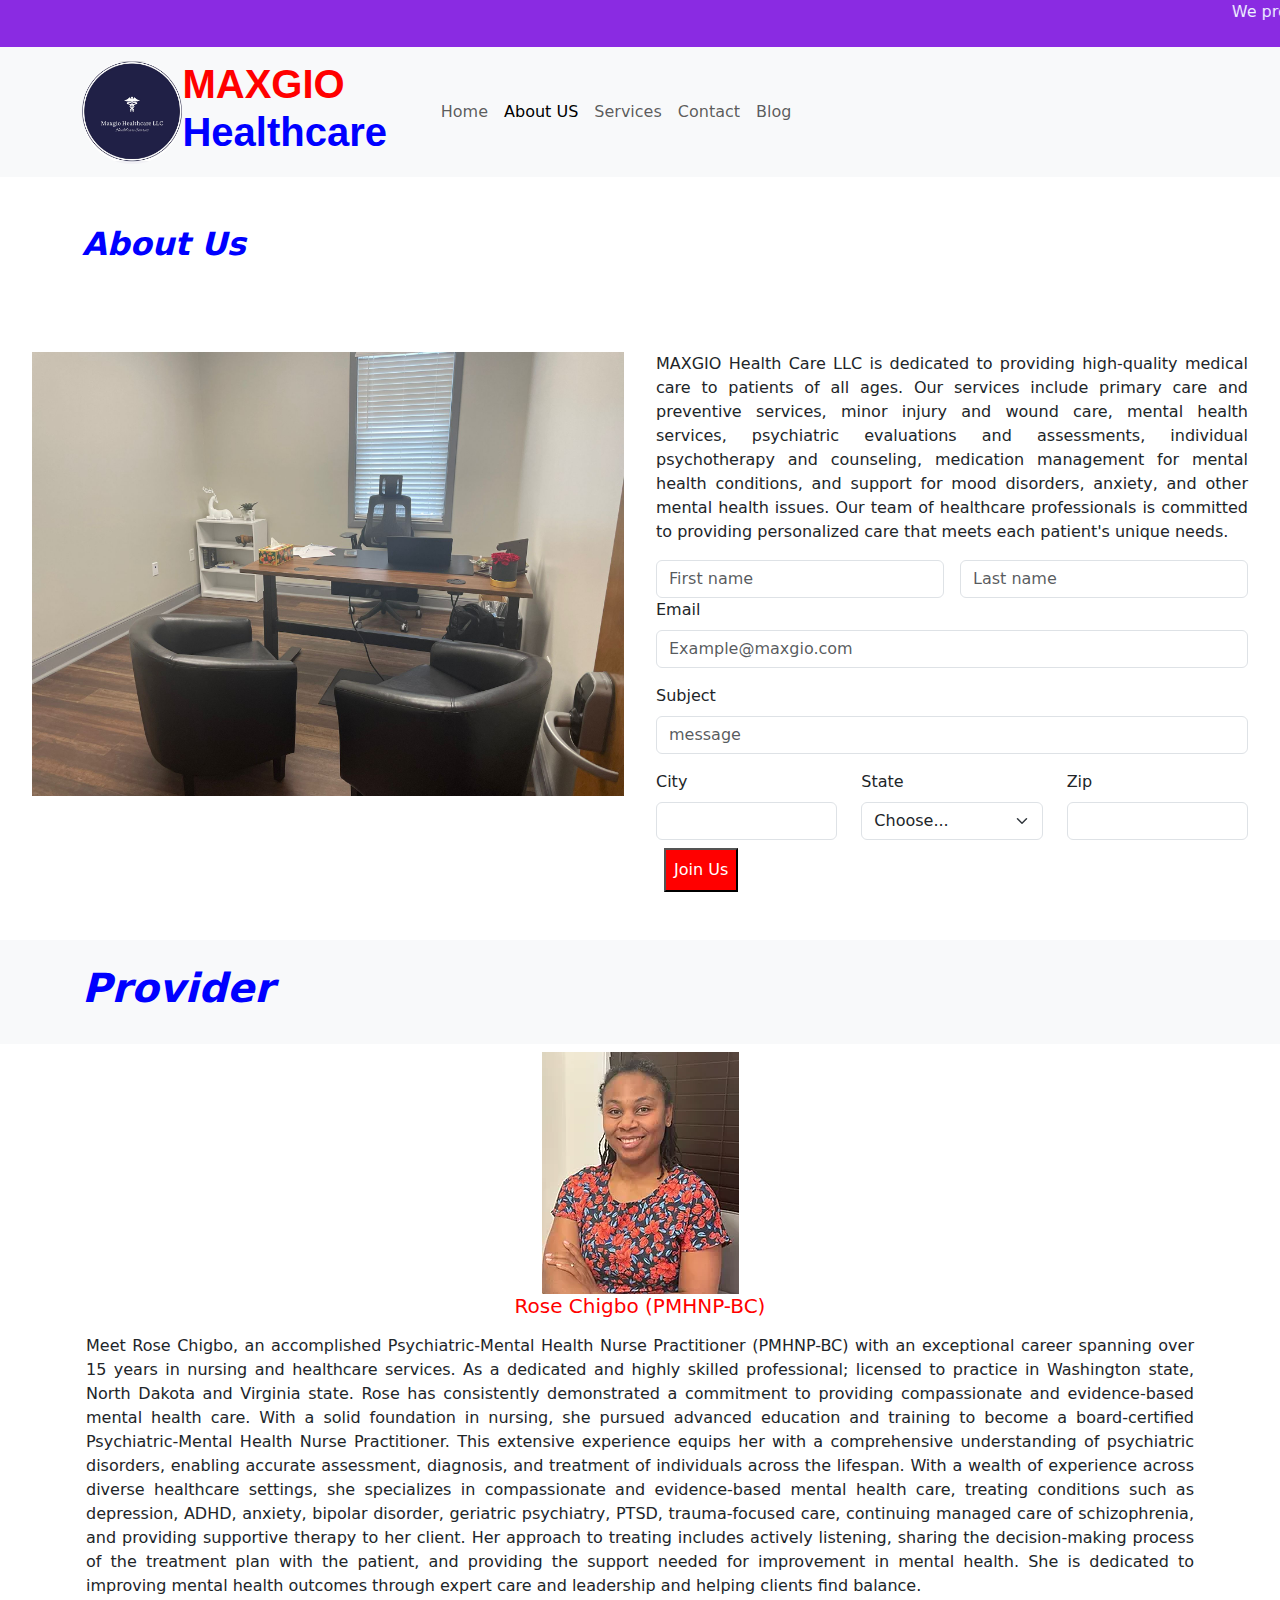
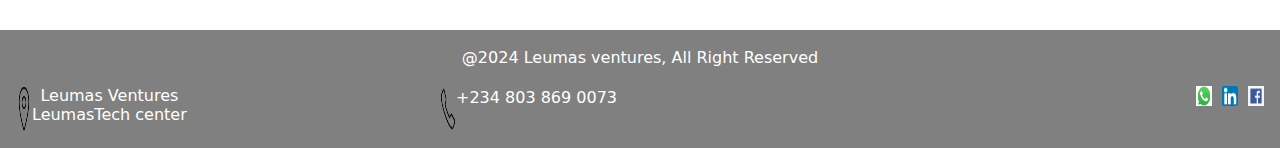
==== About Us.html @ 851bb32a "healthcare" ====
<!DOCTYPE html>
<html lang="en">
<head>
    <meta charset="UTF-8">
    <meta name="viewport" content="width=device-width, initial-scale=1.0">
    <title>MaxgioHealthCare</title>
    <link rel="stylesheet" href="bootstrap.min.css">
    <link rel="stylesheet" href="style.css">
</head>
<body>
    <header>
        <div style="background-color: blueviolet; text-align: center; color: aliceblue;">
            <marquee behavior="" direction="left"><p>We provide Telehealth services in Virginia, NorthDakota, New York, and Maryland</p></marquee>
        </div>
        <nav class="navbar navbar-expand-lg bg-body-tertiary">
          <div class="container">
            <a class="navbar-brand d-flex" href="#" style="width: 30%;">
              <img src="maxgio img/mxgLogo.jpeg" alt="Avatar Logo" style="width:30%; height: fit-content;" class="rounded-pill"> 
              <h1><span style="color: red; font-family: Verdana, Geneva, Tahoma, sans-serif; font-weight: bolder;">MAXGIO</span> <br><span style="color: blue; font-family: Verdana, Geneva, Tahoma, sans-serif; font-weight: bolder;">Healthcare</span></h1>
            </a>
            <button class="navbar-toggler" type="button" data-bs-toggle="collapse" data-bs-target="#navbarTogglerDemo02" aria-controls="navbarTogglerDemo02" aria-expanded="false" aria-label="Toggle navigation">
              <span class="navbar-toggler-icon"></span>
            </button>
            <div class="collapse navbar-collapse" id="navbarTogglerDemo02">
              <ul class="navbar-nav me-auto mb-2 mb-lg-0">
                <li class="nav-item">
                  <a class="nav-link" aria-current="page" href="index.html">Home</a>
                </li>
                <li class="nav-item">
                  <a class="nav-link active" aria-current="page" href="About Us.html">About US</a>
                </li>
                <li class="nav-item">
                  <a class="nav-link" aria-current="page" href="service.html">Services</a>
                </li>
                <li class="nav-item">
                  <a class="nav-link" aria-current="page" href="contact.html">Contact</a>
                </li>
                <li class="nav-item">
                  <a class="nav-link" aria-current="page" href="blog.html">Blog</a>
                </li>
              </ul>
            </div>
          </div>
        </nav>               
    </header>

    <main>
      <div class="background p-5" style="color: blue;">
        <h2 class="container" style="font-weight: bolder; font-style: oblique;">About Us</h2>
      </div>
      
      <div>
        <div class="abt d-block d-lg-flex m-2 p-2">
          <div class="abt-one col m-2 p-2">
            <img src="maxgio img/officeRoom.jpeg" alt="">
          </div>
          <div class="abt-two col m-2 p-2">
            <p style="text-align: justify;">MAXGIO Health Care LLC is dedicated to providing high-quality medical care to patients of all ages. Our services include primary care and preventive services, minor injury and wound care, mental health services, psychiatric evaluations and assessments, individual psychotherapy and counseling, medication management for mental health conditions, and support for mood disorders, anxiety, and other mental health issues. Our team of healthcare professionals is committed to providing personalized care that meets each patient's unique needs.</p>
            <div class="row g-3">
              <div class="col">
                <input type="text" class="form-control" placeholder="First name" aria-label="First name">
              </div>
              <div class="col">
                <input type="text" class="form-control" placeholder="Last name" aria-label="Last name">
              </div>
            </div>
            <div class="mb-3">
              <label for="formGroupExampleInput" class="form-label">Email</label>
              <input type="text" class="form-control" id="formGroupExampleInput" placeholder="Example@maxgio.com">
            </div>
            <div class="mb-3">
              <label for="formGroupExampleInput2" class="form-label">Subject</label>
              <input type="text" class="form-control" id="formGroupExampleInput2" placeholder="message">
            </div>
            <div class="row">
            <div class="col">
              <label for="inputCity" class="form-label">City</label>
              <input type="text" class="form-control" id="inputCity">
            </div>
            <div class="col">
              <label for="inputState" class="form-label">State</label>
              <select id="inputState" class="form-select">
                <option selected>Choose...</option>
                <option>...</option>
              </select>
            </div>
            <div class="col">
              <label for="inputZip" class="form-label">Zip</label>
              <input type="text" class="form-control" id="inputZip">
            </div>
            </div>
            <button class="btns m-2 p-2">Join Us</button>
          </div>

        </div>
      </div>

      <div class="mt-2 pt-2">
        <div class="bg-light p-4">
          <h1 class="container" style="color: blue; font-weight: bolder; font-style: oblique;">Provider</h1>
        </div>
        <div class="container m-auto p-2">
          <div class="text-center image-center">
            <img src="maxgio img/everrossy.webp" alt="">
            <h5 style="color: red;">Rose Chigbo (PMHNP-BC)</h5>
          </div>
          <div>
            <p class="p-2" style="text-align: justify;">Meet Rose Chigbo, an accomplished Psychiatric-Mental Health Nurse Practitioner (PMHNP-BC) with an exceptional career spanning over 15 years in nursing and healthcare services. As a dedicated and highly skilled professional; licensed to practice in Washington state, North Dakota and Virginia state. Rose has consistently demonstrated a commitment to providing compassionate and evidence-based mental health care. With a solid foundation in nursing, she pursued advanced education and training to become a board-certified Psychiatric-Mental Health Nurse Practitioner. This extensive experience equips her with a comprehensive understanding of psychiatric disorders, enabling accurate assessment, diagnosis, and treatment of individuals across the lifespan. With a wealth of experience across diverse healthcare settings, she specializes in compassionate and evidence-based mental health care, treating conditions such as depression, ADHD, anxiety, bipolar disorder, geriatric psychiatry, PTSD, trauma-focused care, continuing managed care of schizophrenia, and providing supportive therapy to her client. Her approach to treating includes actively listening, sharing the decision-making process of the treatment plan with the patient, and providing the support needed for improvement in mental health. She is dedicated to improving mental health outcomes through expert care and leadership and helping clients find balance.</p>
          </div>
        </div>
      </div>
    
    </main>

    <footer class="p-3" style="background-color: grey; color: white;">
      <p class="text-center" style="color: white;">@2024 Leumas ventures, All Right Reserved</p>
      <div class="row text-center">
        <div class="col">
          <div class="d-flex image-fluid">
            <img src="maxgio img/icons8-location-50.png" alt="">
            <h6><span>Leumas Ventures</span><br>
            LeumasTech center</h6>
          </div>       
        </div>
        <div class="col d-flex image-fluid">
          <img src="maxgio img/icons8-phonecall-50.png" alt="">
          <p>+234 803 869 0073</p>
        </div>
        <div class="col-lg d-none d-lg-flex watsap">
          <img src="maxgio img/whatsapp.jpeg" alt="" width="30" height="20">
          <img src="maxgio img/linkdin.png" alt=""   width="30" height="20">
          <img src="maxgio img/facebook.png" alt=""  width="30" height="20">
        </div>
      </div>
    </footer>
    
    <script src="bootstrap.bundle.min.js"></script>
</body>
</html>
---- style.css ----
.logo img{
    width: 70%;
}

.btns{
    color: white;
    background-color: red;
}
.background {
    width: 100%;
    height: 100%;
    background-size: cover;
    background-position: center;
    animation: changeBackground 20s infinite;
}

@keyframes changeBackground {
    0% {
        background-image: url('maxgio img/officeRoom.jpeg');
    }
    20% {
        background-image: url('maxgio img/officeHall.jpeg');
    }
    40% {
        background-image: url('maxgio img/images (1).jpeg');
    }
    60% {
        background-image: url('maxgio img/images (2).jpeg');
    }
    80% {
        background-image: url('maxgio img/discussionHall.jpeg');
    }
    100% {
        background-image: url('maxgio img/images.jpeg');
    }
    
}
.wlcm-add{
    border-radius: 100%;
}
.background2{
    width: 100%;
    height: 100%;
    background-size: cover;
    background-position: center;
    animation: changeBackground2 12s infinite;
}

@keyframes changeBackground2 {
    0% {
        background-image: url('maxgio img/officeRoom.jpeg');
    }
    50% {
        background-image: url('maxgio img/officeHall.jpeg');
    }
    100% {
        background-image: url('maxgio img/discussionHall.jpeg');
    }
}

.abt-one img{
    width: 100%;
}
footer img{
    width: 4%;
}

footer .watsap{
    justify-content: flex-end;
    gap: 10px;
}
.service img{
    width: 120%;
    height: 100%;
}
.image1{
    height: 200px;
    width: 100%;
    display: flex;
    flex-wrap: wrap;
}
.image1 img{
    width: 100%;
    height: fit-content;
}
.imagelocate img{
    width: 100%;
    height: 100%;
}

@media (maxwidth:467px ) {
    .image1{
        border: 1px solid green;
    }
}
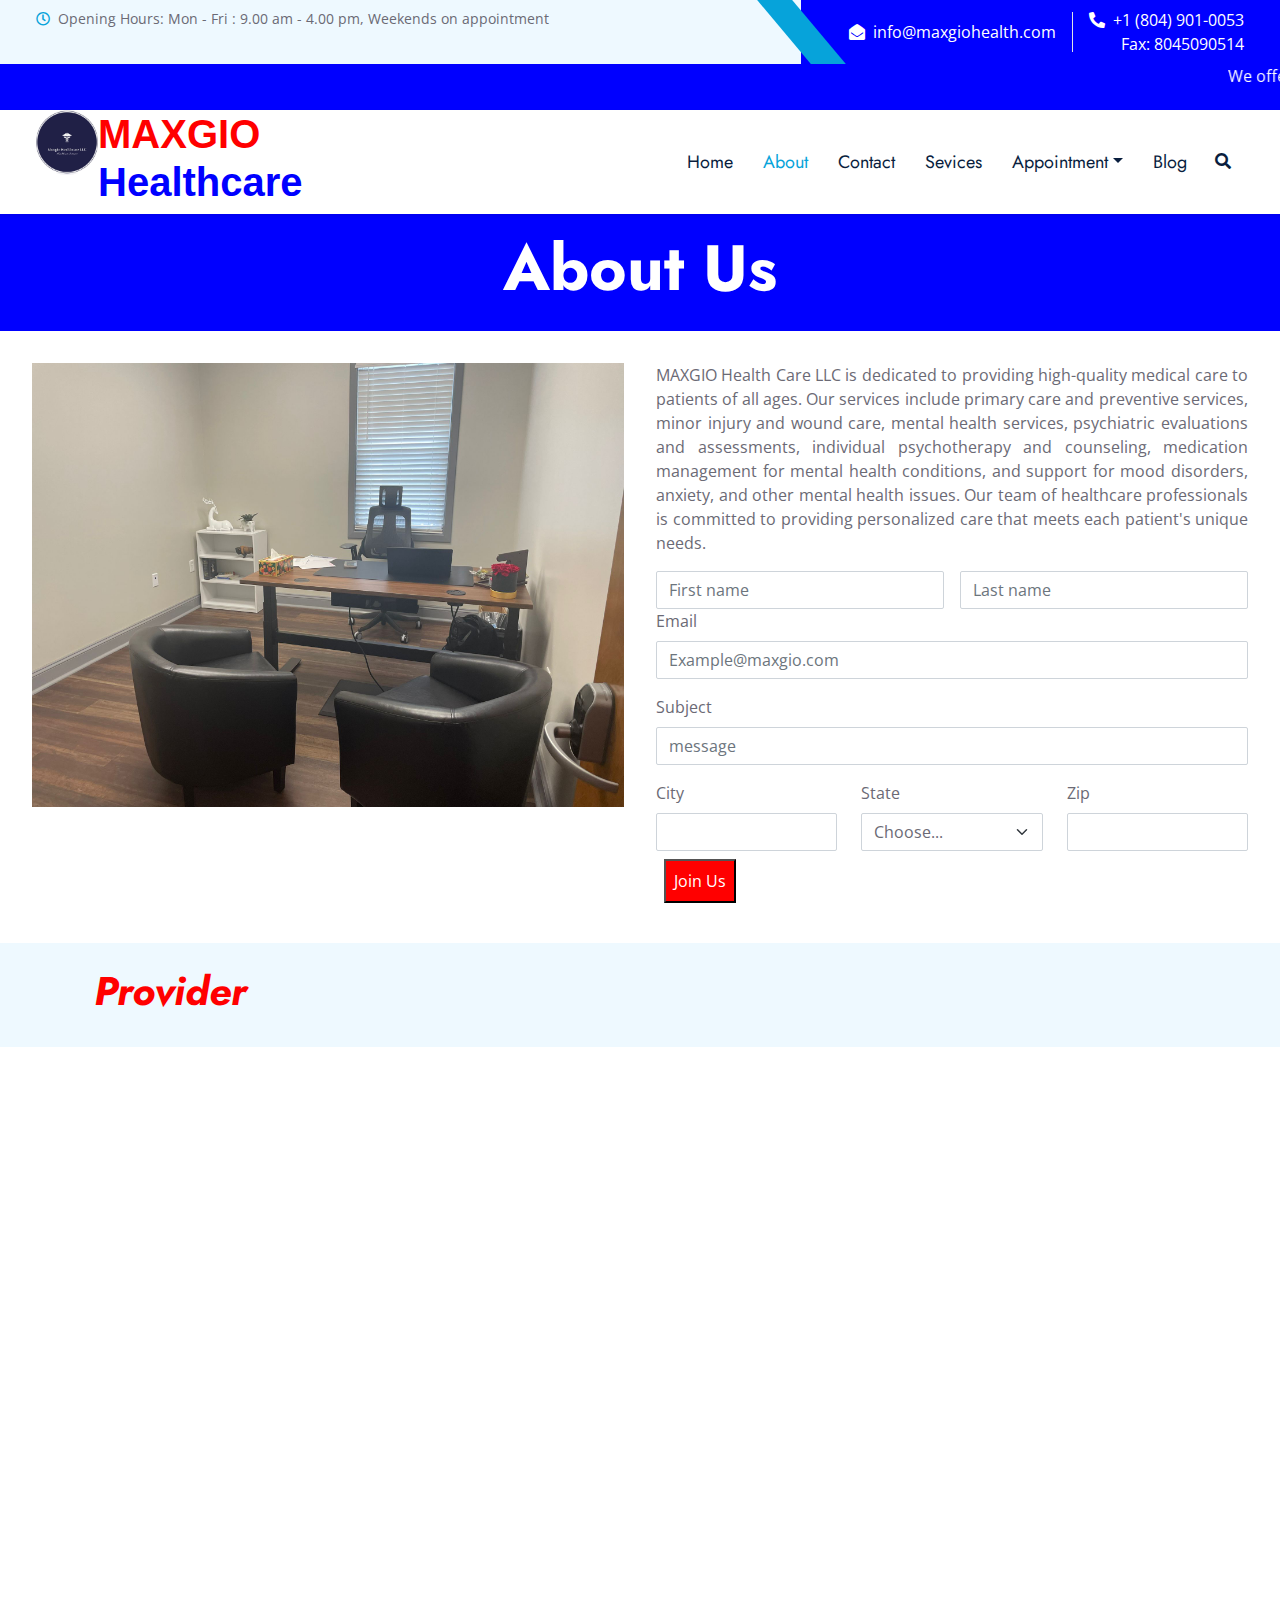
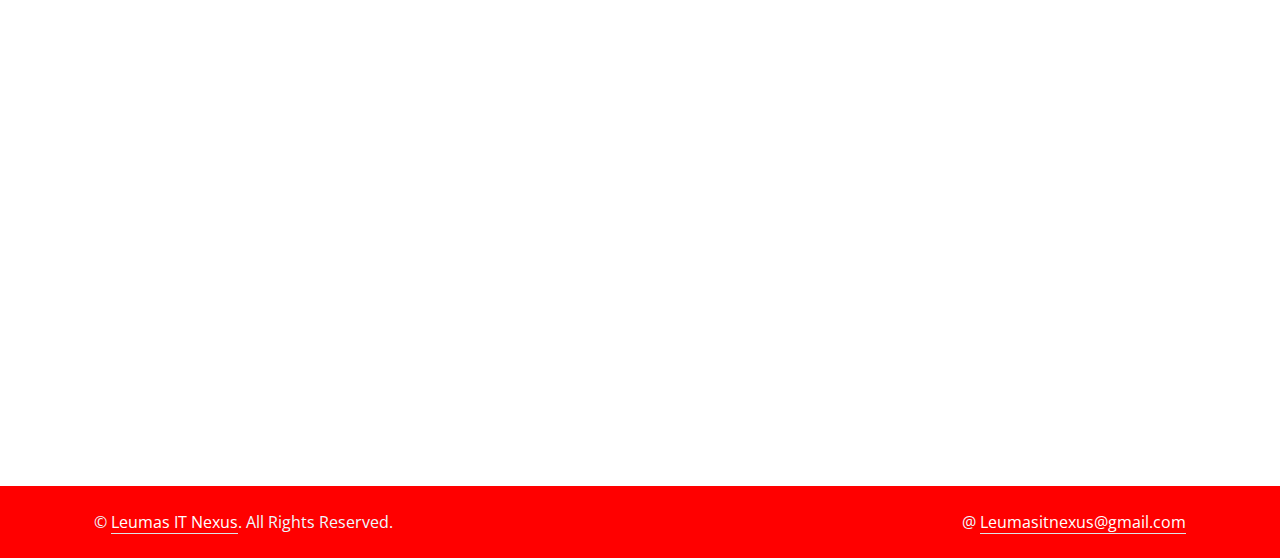
==== commit 5f81fb0d: "maxgio commit" ====
--- a/About Us.html
+++ b/About Us.html
@@ -5,49 +5,112 @@
     <meta name="viewport" content="width=device-width, initial-scale=1.0">
     <title>MaxgioHealthCare</title>
     <link rel="stylesheet" href="bootstrap.min.css">
-    <link rel="stylesheet" href="style.css">
+    <link rel="stylesheet" href="style2.css">
+    <!-- Favicon -->
+    <link href="img/favicon.ico" rel="icon">
+
+    <!-- Google Web Fonts -->
+    <link rel="preconnect" href="https://fonts.gstatic.com">
+    <link href="https://fonts.googleapis.com/css2?family=Jost:wght@500;600;700&family=Open+Sans:wght@400;600&display=swap" rel="stylesheet"> 
+
+    <!-- Icon Font Stylesheet -->
+    <link href="https://cdnjs.cloudflare.com/ajax/libs/font-awesome/5.10.0/css/all.min.css" rel="stylesheet">
+    <link href="https://cdn.jsdelivr.net/npm/bootstrap-icons@1.4.1/font/bootstrap-icons.css" rel="stylesheet">
+
+    <!-- Libraries Stylesheet -->
+    <link href="lib/owlcarousel/assets/owl.carousel.min.css" rel="stylesheet">
+    <link href="lib/animate/animate.min.css" rel="stylesheet">
+    <link href="lib/tempusdominus/css/tempusdominus-bootstrap-4.min.css" rel="stylesheet" />
+    <link href="lib/twentytwenty/twentytwenty.css" rel="stylesheet" />
+
+    <!-- Customized Bootstrap Stylesheet -->
+    <link href="css/bootstrap.min.css" rel="stylesheet">
+
+    <!-- Template Stylesheet -->
+    <link href="css/style.css" rel="stylesheet">
 </head>
 <body>
-    <header>
-        <div style="background-color: blueviolet; text-align: center; color: aliceblue;">
-            <marquee behavior="" direction="left"><p>We provide Telehealth services in Virginia, NorthDakota, New York, and Maryland</p></marquee>
-        </div>
-        <nav class="navbar navbar-expand-lg bg-body-tertiary">
-          <div class="container">
-            <a class="navbar-brand d-flex" href="#" style="width: 30%;">
-              <img src="maxgio img/mxgLogo.jpeg" alt="Avatar Logo" style="width:30%; height: fit-content;" class="rounded-pill"> 
-              <h1><span style="color: red; font-family: Verdana, Geneva, Tahoma, sans-serif; font-weight: bolder;">MAXGIO</span> <br><span style="color: blue; font-family: Verdana, Geneva, Tahoma, sans-serif; font-weight: bolder;">Healthcare</span></h1>
-            </a>
-            <button class="navbar-toggler" type="button" data-bs-toggle="collapse" data-bs-target="#navbarTogglerDemo02" aria-controls="navbarTogglerDemo02" aria-expanded="false" aria-label="Toggle navigation">
+    <!-- Spinner Start -->
+    <div id="spinner" class="show bg-white position-fixed translate-middle w-100 vh-100 top-50 start-50 d-flex align-items-center justify-content-center">
+      <div class="spinner-grow text-light m-1" role="status">
+          <span class="sr-only">Loading...</span>
+      </div>
+      <div class="spinner-grow text-danger m-1" role="status">
+          <span class="sr-only">Loading...</span>
+      </div>
+      <div class="spinner-grow text-primary m-1" role="status">
+          <span class="sr-only">Loading...</span>
+      </div>
+    </div>
+    <!-- Spinner End -->
+    <header class="row">
+      <!-- Topbar Start -->
+      <div class="container-fluid bg-light ps-5 pe-0 d-none d-lg-block">
+        <div class="row gx-0">
+            <div class="col-md-6 text-center text-lg-start mb-2 mb-lg-0">
+                <div class="d-inline-flex align-items-center">
+                    <small class="py-2"><i class="far fa-clock text-primary me-2"></i>Opening Hours: Mon - Fri : 9.00 am - 4.00 pm, Weekends on appointment </small>
+                </div>
+            </div>
+            <div class="col-md-6 text-center text-lg-end">
+                <div class="position-relative d-inline-flex align-items-center text-white top-shape px-5" style="background-color: blue;">
+                    <div class="me-3 pe-3 border-end py-2">
+                        <p class="m-0"><i class="fa fa-envelope-open me-2"></i>info@maxgiohealth.com</p>
+                    </div>
+                    <div class="py-2">
+                        <p class="m-0"><i class="fa fa-phone-alt me-2"></i>+1 (804) 901-0053</p>
+                        <p class="m-0"><i class="fa fa-fax-alt me-2"></i>Fax: 8045090514</p>
+                    </div>
+                </div>
+            </div>
+        </div>
+      </div>
+      <!-- Topbar End -->
+
+        <div class="headling" style="background-color: blue; text-align: center; color: white;">
+          <marquee behavior="" direction="left"><p>We offer mental and behavioral services. Our healthcare professional is here to support you. Our services include psychiatry evaluation and assessment, diagnosis, medication management, supportive therapy and non-24 hours crisis intervention. We treat various various mental conditions such as ADHD, depression, anxiety, bipolar, psychotic disorder and grief/trauma-focused care. We provide Telehealth services in Virginia, NorthDakota, New York, and Maryland</p></marquee>
+        </div>
+        <!-- Navbar Start -->
+        <nav class="navbar navbar-expand-lg bg-white navbar-light shadow-sm px-5 py-3 py-lg-0">
+          <a href="index.html" class="navbar-brand p-0 d-flex">
+            <img src="maxgio img/mxgLogo.jpeg" alt="Avatar Logo" style="width:10%; height: fit-content;" class="rounded-pill"> 
+            <h1><span style="color: red; font-family: Verdana, Geneva, Tahoma, sans-serif; font-weight: bold;">MAXGIO</span> <br><span style="color: blue; font-family: Verdana, Geneva, Tahoma, sans-serif; font-weight: bold;">Healthcare</span></h1>
+          
+          </a>
+          <button class="navbar-toggler" type="button" data-bs-toggle="collapse" data-bs-target="#navbarCollapse">
               <span class="navbar-toggler-icon"></span>
-            </button>
-            <div class="collapse navbar-collapse" id="navbarTogglerDemo02">
-              <ul class="navbar-nav me-auto mb-2 mb-lg-0">
-                <li class="nav-item">
-                  <a class="nav-link" aria-current="page" href="index.html">Home</a>
-                </li>
-                <li class="nav-item">
-                  <a class="nav-link active" aria-current="page" href="About Us.html">About US</a>
-                </li>
-                <li class="nav-item">
-                  <a class="nav-link" aria-current="page" href="service.html">Services</a>
-                </li>
-                <li class="nav-item">
-                  <a class="nav-link" aria-current="page" href="contact.html">Contact</a>
-                </li>
-                <li class="nav-item">
-                  <a class="nav-link" aria-current="page" href="blog.html">Blog</a>
-                </li>
-              </ul>
-            </div>
-          </div>
-        </nav>               
+          </button>
+          <div class="collapse navbar-collapse" id="navbarCollapse">
+              <div class="navbar-nav ms-auto py-0">
+                  <a href="index.html" class="nav-item nav-link">Home</a>
+                  <a href="About Us.html" class="nav-item nav-link active">About</a>
+                  <a href="contact.html" class="nav-item nav-link">Contact</a>
+                  <a href="service.html" class="nav-item nav-link">Sevices</a>
+                  <div class="nav-item dropdown">
+                      <a href="#" class="nav-link dropdown-toggle" data-bs-toggle="dropdown">Appointment</a>
+                      <div class="dropdown-menu m-0">
+                        <a href="diagnosis.html" class="dropdown-item">Diagnosis</a>
+                        <a href="supportive therapy.html" class="dropdown-item">Supportive Therapy</a>
+                        <a href="medication management.html" class="dropdown-item">Medical Management</a>
+                        <a href="telecare.html" class="dropdown-item">TeleCare</a>
+                      </div>
+                  </div>
+                  <a href="blog.html" class="nav-item nav-link">Blog</a>
+              </div>
+              <button type="button" class="btn text-dark" data-bs-toggle="modal" data-bs-target="#searchModal"><i class="fa fa-search"></i></button>
+          </div>
+        </nav>
+        <!-- Navbar End -->                
     </header>
 
     <main>
-      <div class="background p-5" style="color: blue;">
-        <h2 class="container" style="font-weight: bolder; font-style: oblique;">About Us</h2>
-      </div>
+      <div style="background-color: blue;">
+        <div class="row py-3">
+            <div class="col-12 text-center">
+                <h1 class="display-3 text-white animated zoomIn">About Us</h1>
+            </div>
+        </div>
+    </div>
       
       <div>
         <div class="abt d-block d-lg-flex m-2 p-2">
@@ -95,45 +158,87 @@
         </div>
       </div>
 
-      <div class="mt-2 pt-2">
-        <div class="bg-light p-4">
-          <h1 class="container" style="color: blue; font-weight: bolder; font-style: oblique;">Provider</h1>
-        </div>
-        <div class="container m-auto p-2">
-          <div class="text-center image-center">
-            <img src="maxgio img/everrossy.webp" alt="">
-            <h5 style="color: red;">Rose Chigbo (PMHNP-BC)</h5>
-          </div>
-          <div>
-            <p class="p-2" style="text-align: justify;">Meet Rose Chigbo, an accomplished Psychiatric-Mental Health Nurse Practitioner (PMHNP-BC) with an exceptional career spanning over 15 years in nursing and healthcare services. As a dedicated and highly skilled professional; licensed to practice in Washington state, North Dakota and Virginia state. Rose has consistently demonstrated a commitment to providing compassionate and evidence-based mental health care. With a solid foundation in nursing, she pursued advanced education and training to become a board-certified Psychiatric-Mental Health Nurse Practitioner. This extensive experience equips her with a comprehensive understanding of psychiatric disorders, enabling accurate assessment, diagnosis, and treatment of individuals across the lifespan. With a wealth of experience across diverse healthcare settings, she specializes in compassionate and evidence-based mental health care, treating conditions such as depression, ADHD, anxiety, bipolar disorder, geriatric psychiatry, PTSD, trauma-focused care, continuing managed care of schizophrenia, and providing supportive therapy to her client. Her approach to treating includes actively listening, sharing the decision-making process of the treatment plan with the patient, and providing the support needed for improvement in mental health. She is dedicated to improving mental health outcomes through expert care and leadership and helping clients find balance.</p>
-          </div>
-        </div>
-      </div>
+      <!-- About Start -->
+      <div class="bg-light p-4">
+        <h1 class="container" style="color: red; font-weight: bolder; font-style: oblique;">Provider</h1>
+      </div>
+  <div class="container-fluid py-5 wow fadeInUp" data-wow-delay="0.1s">
+    <div class="container">
+      <h2 style="color: blue; text-align: center;">Rose Chigbo (PMHNP-BC)</h2>
+        <div class="row g-5">
+            <div class="col-lg-7">
+              <p class="p-2" style="text-align: justify;">Meet Rose Chigbo, an accomplished Psychiatric-Mental Health Nurse Practitioner (PMHNP-BC) with an exceptional career spanning over 17 years in nursing and healthcare services. As a dedicated and highly skilled professional; licensed to practice in Washington state, North Dakota and Virginia state. Rose has consistently demonstrated a commitment to providing compassionate and evidence-based mental health care. With a solid foundation in nursing, she pursued advanced education and training to become a board-certified Psychiatric-Mental Health Nurse Practitioner. This extensive experience equips her with a comprehensive understanding of psychiatric disorders, enabling accurate assessment, diagnosis, and treatment of individuals across the lifespan. With a wealth of experience across diverse healthcare settings, she specializes in compassionate and evidence-based mental health care, treating conditions such as depression, ADHD, anxiety, bipolar disorder, geriatric psychiatry, PTSD, trauma-focused care, continuing managed care of schizophrenia, and providing supportive therapy to her client. Her approach to treating includes actively listening, sharing the decision-making process of the treatment plan with the patient, and providing the support needed for improvement in mental health. She is dedicated to improving mental health outcomes through expert care and leadership and helping clients find balance.</p>                
+            </div>
+            <div class="col-lg-5" style="min-height: 400px;">
+                <div class="position-relative h-100">
+                    <img class="position-absolute w-100 h-90 rounded wow zoomIn" data-wow-delay="0.9s" src="maxgio img/everrossy.webp" style="object-fit: cover;">
+                </div>
+            </div>
+        </div>
+    </div>
+</div>
+<!-- About End -->
     
     </main>
-
-    <footer class="p-3" style="background-color: grey; color: white;">
-      <p class="text-center" style="color: white;">@2024 Leumas ventures, All Right Reserved</p>
-      <div class="row text-center">
-        <div class="col">
-          <div class="d-flex image-fluid">
-            <img src="maxgio img/icons8-location-50.png" alt="">
-            <h6><span>Leumas Ventures</span><br>
-            LeumasTech center</h6>
-          </div>       
-        </div>
-        <div class="col d-flex image-fluid">
-          <img src="maxgio img/icons8-phonecall-50.png" alt="">
-          <p>+234 803 869 0073</p>
-        </div>
-        <div class="col-lg d-none d-lg-flex watsap">
-          <img src="maxgio img/whatsapp.jpeg" alt="" width="30" height="20">
-          <img src="maxgio img/linkdin.png" alt=""   width="30" height="20">
-          <img src="maxgio img/facebook.png" alt=""  width="30" height="20">
-        </div>
-      </div>
-    </footer>
-    
-    <script src="bootstrap.bundle.min.js"></script>
+    <!-- Newsletter Start -->
+  <div class="container-fluid position-relative pt-5 wow fadeInUp" data-wow-delay="0.1s" style="z-index: 1;">
+    <div class="container">
+        <div class="bg-danger p-5">
+            <form class="mx-auto" style="max-width: 600px;">
+                <div class="input-group">
+                    <input type="text" class="form-control border-white p-3" placeholder="Your Email">
+                    <button class="btn px-4" style="background-color: blue; color: white;">Sign Up</button>
+                </div>
+            </form>
+        </div>
+    </div>
+</div>
+<!-- Newsletter End -->
+    <!-- Footer Start -->
+      <div class="container-fluid text-light py-5 wow fadeInUp" data-wow-delay="0.3s" style="background-color: blue; margin-top: -75px;">
+        <div class="container pt-5">
+          <h3 class="text-white m-2">Get In Touch</h3>
+            <div class="d-flex justify-content-between g-5 pt-4">
+                <div class="me-5">
+                    <p class="mb-2"><i class="bi bi-geo-alt text-primary me-2"></i>411 Branchway Rd, Norrh Chesterfield, VA 23236</p>
+                    <p class="mb-2"><i class="bi bi-envelope-open text-primary me-2"></i>info@maxgiohealth.com</p>                  
+                </div>
+                <div class="me-5">
+                  <p class="mb-0"><i class="bi bi-telephone text-primary me-2"></i>+1 (804) 901-0053</p>
+                  <p class="mb-0"><i class="bi bi-Fax text-primary me-2"></i>Fax: 8045090514</p>
+                </div>
+                
+            </div>
+        </div>
+      </div>
+      <div class="container-fluid text-light py-4" style="background: red;">
+          <div class="container">
+              <div class="row g-0">
+                  <div class="col-md-6 text-center text-md-start">
+                      <p class="mb-md-0">&copy; <a class="text-white border-bottom" href="#">Leumas IT Nexus</a>. All Rights Reserved.</p>
+                  </div>
+                  <div class="col-md-6 text-center text-md-end">
+                      <p class="mb-0">@ <a class="text-white border-bottom" href="#">Leumasitnexus@gmail.com</a></p>
+                  </div>
+              </div>
+          </div>
+      </div>
+      <!-- Footer End -->
+
+      <!-- JavaScript Libraries -->
+      <script src="bootstrap.bundle.min.js"></script>
+      <script src="https://code.jquery.com/jquery-3.4.1.min.js"></script>
+      <script src="https://cdn.jsdelivr.net/npm/bootstrap@5.0.0/dist/js/bootstrap.bundle.min.js"></script>
+      <script src="lib/wow/wow.min.js"></script>
+      <script src="lib/easing/easing.min.js"></script>
+      <script src="lib/waypoints/waypoints.min.js"></script>
+      <script src="lib/owlcarousel/owl.carousel.min.js"></script>
+      <script src="lib/tempusdominus/js/moment.min.js"></script>
+      <script src="lib/tempusdominus/js/moment-timezone.min.js"></script>
+      <script src="lib/tempusdominus/js/tempusdominus-bootstrap-4.min.js"></script>
+      <script src="lib/twentytwenty/jquery.event.move.js"></script>
+      <script src="lib/twentytwenty/jquery.twentytwenty.js"></script>
+      <!-- Template Javascript -->
+      <script src="js/main.js"></script>
 </body>
 </html>--- a/style2.css
+++ b/style2.css
@@ -0,0 +1,96 @@
+
+.logo img{
+    width: 70%;
+}
+
+.btns{
+    color: white;
+    background-color: red;
+}
+.background {
+    width: 100%;
+    height: 100%;
+    background-size: cover;
+    background-position: center;
+    animation: changeBackground 20s infinite;
+}
+
+@keyframes changeBackground {
+    0% {
+        background-image: url('maxgio img/officeRoom.jpeg');
+    }
+    20% {
+        background-image: url('maxgio img/officeHall.jpeg');
+    }
+    40% {
+        background-image: url('maxgio img/images (1).jpeg');
+    }
+    60% {
+        background-image: url('maxgio img/images (2).jpeg');
+    }
+    80% {
+        background-image: url('maxgio img/discussionHall.jpeg');
+    }
+    100% {
+        background-image: url('maxgio img/images.jpeg');
+    }
+    
+}
+.wlcm-add{
+    border-radius: 100%;
+}
+.background2{
+    width: 100%;
+    height: 100%;
+    background-size: cover;
+    background-position: center;
+    animation: changeBackground2 12s infinite;
+}
+
+@keyframes changeBackground2 {
+    0% {
+        background-image: url('maxgio img/officeRoom.jpeg');
+    }
+    50% {
+        background-image: url('maxgio img/officeHall.jpeg');
+    }
+    100% {
+        background-image: url('maxgio img/discussionHall.jpeg');
+    }
+}
+
+.abt-one img{
+    width: 100%;
+}
+footer img{
+    width: 4%;
+}
+
+footer .watsap{
+    justify-content: flex-end;
+    gap: 10px;
+}
+.service img{
+    width: 120%;
+    height: 100%;
+}
+.image1{
+    height: 200px;
+    width: 100%;
+    display: flex;
+    flex-wrap: wrap;
+}
+.image1 img{
+    width: 100%;
+    height: fit-content;
+}
+.imagelocate img{
+    width: 100%;
+    height: 100%;
+}
+
+@media (maxwidth:467px ) {
+    .image1{
+        border: 1px solid green;
+    }
+}--- a/lib/twentytwenty/twentytwenty.css
+++ b/lib/twentytwenty/twentytwenty.css
@@ -0,0 +1,206 @@
+.twentytwenty-horizontal .twentytwenty-handle:before, .twentytwenty-horizontal .twentytwenty-handle:after, .twentytwenty-vertical .twentytwenty-handle:before, .twentytwenty-vertical .twentytwenty-handle:after {
+  content: " ";
+  display: block;
+  background: white;
+  position: absolute;
+  z-index: 30;
+  -webkit-box-shadow: 0px 0px 12px rgba(51, 51, 51, 0.5);
+  -moz-box-shadow: 0px 0px 12px rgba(51, 51, 51, 0.5);
+  box-shadow: 0px 0px 12px rgba(51, 51, 51, 0.5); }
+
+.twentytwenty-horizontal .twentytwenty-handle:before, .twentytwenty-horizontal .twentytwenty-handle:after {
+  width: 3px;
+  height: 9999px;
+  left: 50%;
+  margin-left: -1.5px; }
+
+.twentytwenty-vertical .twentytwenty-handle:before, .twentytwenty-vertical .twentytwenty-handle:after {
+  width: 9999px;
+  height: 3px;
+  top: 50%;
+  margin-top: -1.5px; }
+
+.twentytwenty-before-label, .twentytwenty-after-label, .twentytwenty-overlay {
+  position: absolute;
+  top: 0;
+  width: 100%;
+  height: 100%; }
+
+.twentytwenty-before-label, .twentytwenty-after-label, .twentytwenty-overlay {
+  -webkit-transition-duration: 0.5s;
+  -moz-transition-duration: 0.5s;
+  transition-duration: 0.5s; }
+
+.twentytwenty-before-label, .twentytwenty-after-label {
+  -webkit-transition-property: opacity;
+  -moz-transition-property: opacity;
+  transition-property: opacity; }
+
+.twentytwenty-before-label:before, .twentytwenty-after-label:before {
+  color: white;
+  font-size: 13px;
+  letter-spacing: 0.1em; }
+
+.twentytwenty-before-label:before, .twentytwenty-after-label:before {
+  position: absolute;
+  background: rgba(255, 255, 255, 0.2);
+  line-height: 38px;
+  padding: 0 20px;
+  -webkit-border-radius: 2px;
+  -moz-border-radius: 2px;
+  border-radius: 2px; }
+
+.twentytwenty-horizontal .twentytwenty-before-label:before, .twentytwenty-horizontal .twentytwenty-after-label:before {
+  top: 50%;
+  margin-top: -19px; }
+
+.twentytwenty-vertical .twentytwenty-before-label:before, .twentytwenty-vertical .twentytwenty-after-label:before {
+  left: 50%;
+  margin-left: -45px;
+  text-align: center;
+  width: 90px; }
+
+.twentytwenty-left-arrow, .twentytwenty-right-arrow, .twentytwenty-up-arrow, .twentytwenty-down-arrow {
+  width: 0;
+  height: 0;
+  border: 6px inset transparent;
+  position: absolute; }
+
+.twentytwenty-left-arrow, .twentytwenty-right-arrow {
+  top: 50%;
+  margin-top: -6px; }
+
+.twentytwenty-up-arrow, .twentytwenty-down-arrow {
+  left: 50%;
+  margin-left: -6px; }
+
+.twentytwenty-container {
+  -webkit-box-sizing: content-box;
+  -moz-box-sizing: content-box;
+  box-sizing: content-box;
+  z-index: 0;
+  overflow: hidden;
+  position: relative;
+  -webkit-user-select: none;
+  -moz-user-select: none;
+  -ms-user-select: none; }
+  .twentytwenty-container img {
+    max-width: 100%;
+    position: absolute;
+    top: 0;
+    display: block; }
+  .twentytwenty-container.active .twentytwenty-overlay, .twentytwenty-container.active :hover.twentytwenty-overlay {
+    background: rgba(0, 0, 0, 0); }
+    .twentytwenty-container.active .twentytwenty-overlay .twentytwenty-before-label,
+    .twentytwenty-container.active .twentytwenty-overlay .twentytwenty-after-label, .twentytwenty-container.active :hover.twentytwenty-overlay .twentytwenty-before-label,
+    .twentytwenty-container.active :hover.twentytwenty-overlay .twentytwenty-after-label {
+      opacity: 0; }
+  .twentytwenty-container * {
+    -webkit-box-sizing: content-box;
+    -moz-box-sizing: content-box;
+    box-sizing: content-box; }
+
+.twentytwenty-before-label {
+  opacity: 0; }
+  .twentytwenty-before-label:before {
+    content: attr(data-content); }
+
+.twentytwenty-after-label {
+  opacity: 0; }
+  .twentytwenty-after-label:before {
+    content: attr(data-content); }
+
+.twentytwenty-horizontal .twentytwenty-before-label:before {
+  left: 10px; }
+
+.twentytwenty-horizontal .twentytwenty-after-label:before {
+  right: 10px; }
+
+.twentytwenty-vertical .twentytwenty-before-label:before {
+  top: 10px; }
+
+.twentytwenty-vertical .twentytwenty-after-label:before {
+  bottom: 10px; }
+
+.twentytwenty-overlay {
+  -webkit-transition-property: background;
+  -moz-transition-property: background;
+  transition-property: background;
+  background: rgba(0, 0, 0, 0);
+  z-index: 25; }
+  .twentytwenty-overlay:hover {
+    background: rgba(0, 0, 0, 0.5); }
+    .twentytwenty-overlay:hover .twentytwenty-after-label {
+      opacity: 1; }
+    .twentytwenty-overlay:hover .twentytwenty-before-label {
+      opacity: 1; }
+
+.twentytwenty-before {
+  z-index: 20; }
+
+.twentytwenty-after {
+  z-index: 10; }
+
+.twentytwenty-handle {
+  height: 38px;
+  width: 38px;
+  position: absolute;
+  left: 50%;
+  top: 50%;
+  margin-left: -22px;
+  margin-top: -22px;
+  border: 3px solid white;
+  -webkit-border-radius: 1000px;
+  -moz-border-radius: 1000px;
+  border-radius: 1000px;
+  -webkit-box-shadow: 0px 0px 12px rgba(51, 51, 51, 0.5);
+  -moz-box-shadow: 0px 0px 12px rgba(51, 51, 51, 0.5);
+  box-shadow: 0px 0px 12px rgba(51, 51, 51, 0.5);
+  z-index: 40;
+  cursor: pointer; }
+
+.twentytwenty-horizontal .twentytwenty-handle:before {
+  bottom: 50%;
+  margin-bottom: 22px;
+  -webkit-box-shadow: 0 3px 0 white, 0px 0px 12px rgba(51, 51, 51, 0.5);
+  -moz-box-shadow: 0 3px 0 white, 0px 0px 12px rgba(51, 51, 51, 0.5);
+  box-shadow: 0 3px 0 white, 0px 0px 12px rgba(51, 51, 51, 0.5); }
+.twentytwenty-horizontal .twentytwenty-handle:after {
+  top: 50%;
+  margin-top: 22px;
+  -webkit-box-shadow: 0 -3px 0 white, 0px 0px 12px rgba(51, 51, 51, 0.5);
+  -moz-box-shadow: 0 -3px 0 white, 0px 0px 12px rgba(51, 51, 51, 0.5);
+  box-shadow: 0 -3px 0 white, 0px 0px 12px rgba(51, 51, 51, 0.5); }
+
+.twentytwenty-vertical .twentytwenty-handle:before {
+  left: 50%;
+  margin-left: 22px;
+  -webkit-box-shadow: 3px 0 0 white, 0px 0px 12px rgba(51, 51, 51, 0.5);
+  -moz-box-shadow: 3px 0 0 white, 0px 0px 12px rgba(51, 51, 51, 0.5);
+  box-shadow: 3px 0 0 white, 0px 0px 12px rgba(51, 51, 51, 0.5); }
+.twentytwenty-vertical .twentytwenty-handle:after {
+  right: 50%;
+  margin-right: 22px;
+  -webkit-box-shadow: -3px 0 0 white, 0px 0px 12px rgba(51, 51, 51, 0.5);
+  -moz-box-shadow: -3px 0 0 white, 0px 0px 12px rgba(51, 51, 51, 0.5);
+  box-shadow: -3px 0 0 white, 0px 0px 12px rgba(51, 51, 51, 0.5); }
+
+.twentytwenty-left-arrow {
+  border-right: 6px solid white;
+  left: 50%;
+  margin-left: -17px; }
+
+.twentytwenty-right-arrow {
+  border-left: 6px solid white;
+  right: 50%;
+  margin-right: -17px; }
+
+.twentytwenty-up-arrow {
+  border-bottom: 6px solid white;
+  top: 50%;
+  margin-top: -17px; }
+
+.twentytwenty-down-arrow {
+  border-top: 6px solid white;
+  bottom: 50%;
+  margin-bottom: -17px; }
--- a/css/style.css
+++ b/css/style.css
@@ -0,0 +1,326 @@
+/********** Template CSS **********/
+:root {
+    --primary: #06A3DA;
+    --secondary: #F57E57;
+    --light: #EEF9FF;
+    --dark: #091E3E;
+}
+
+h1,
+h2,
+.font-weight-bold {
+    font-weight: 700 !important;
+}
+
+h3,
+h4,
+.font-weight-semi-bold {
+    font-weight: 600 !important;
+}
+
+h5,
+h6,
+.font-weight-medium {
+    font-weight: 500 !important;
+}
+
+.btn {
+    font-family: 'Jost', sans-serif;
+    font-weight: 600;
+    transition: .5s;
+}
+
+.btn-primary,
+.btn-secondary {
+    color: #FFFFFF;
+}
+
+.btn-primary:hover {
+    background: var(--secondary);
+    border-color: var(--secondary);
+}
+
+.btn-secondary:hover {
+    background: var(--primary);
+    border-color: var(--primary);
+}
+
+.btn-square {
+    width: 36px;
+    height: 36px;
+}
+
+.btn-sm-square {
+    width: 28px;
+    height: 28px;
+}
+
+.btn-lg-square {
+    width: 46px;
+    height: 46px;
+}
+
+.btn-square,
+.btn-sm-square,
+.btn-lg-square {
+    padding-left: 0;
+    padding-right: 0;
+    text-align: center;
+}
+
+#spinner {
+    opacity: 0;
+    visibility: hidden;
+    transition: opacity .5s ease-out, visibility 0s linear .5s;
+    z-index: 99999;
+}
+
+#spinner.show {
+    transition: opacity .5s ease-out, visibility 0s linear 0s;
+    visibility: visible;
+    opacity: 1;
+}
+
+.back-to-top {
+    position: fixed;
+    display: none;
+    right: 45px;
+    bottom: 45px;
+    z-index: 99;
+}
+
+.top-shape::before {
+    position: absolute;
+    content: "";
+    width: 35px;
+    height: 100%;
+    top: 0;
+    left: -17px;
+    background: var(--primary);
+    transform: skew(40deg);
+}
+
+.navbar-light .navbar-nav .nav-link {
+    font-family: 'Jost', sans-serif;
+    padding: 35px 15px;
+    font-size: 18px;
+    color: var(--dark);
+    outline: none;
+    transition: .5s;
+}
+
+.sticky-top.navbar-light .navbar-nav .nav-link {
+    padding: 20px 15px;
+}
+
+.navbar-light .navbar-nav .nav-link:hover,
+.navbar-light .navbar-nav .nav-link.active {
+    color: var(--primary);
+}
+
+@media (max-width: 991.98px) {
+    .navbar-light .navbar-nav .nav-link,
+    .sticky-top.navbar-light .navbar-nav .nav-link {
+        padding: 10px 0;
+    }
+}
+
+.carousel-caption {
+    top: 0;
+    left: 0;
+    right: 0;
+    bottom: 0;
+    background: rgba(9, 30, 62, .20
+    );
+    z-index: 1;
+}
+
+@media (max-width: 576px) {
+    .carousel-caption h5 {
+        font-size: 14px;
+        font-weight: 500 !important;
+    }
+
+    .carousel-caption h1 {
+        font-size: 30px;
+        font-weight: 600 !important;
+    }
+}
+
+.carousel-control-prev,
+.carousel-control-next {
+    width: 10%;
+}
+
+.carousel-control-prev-icon,
+.carousel-control-next-icon {
+    width: 3rem;
+    height: 3rem;
+}
+
+@media (min-width: 991.98px) {
+    .banner {
+        position: relative;
+        margin-top: -90px;
+        z-index: 1;
+    }
+}
+
+.section-title h5::before {
+    position: absolute;
+    content: "";
+    width: 45px;
+    height: 3px;
+    right: -55px;
+    bottom: 11px;
+    background: var(--primary);
+}
+
+.section-title h5::after {
+    position: absolute;
+    content: "";
+    width: 15px;
+    height: 3px;
+    right: -75px;
+    bottom: 11px;
+    background: var(--secondary);
+}
+
+.twentytwenty-wrapper {
+    height: 100%;
+}
+
+.hero-header {
+    background: linear-gradient(rgba(9, 30, 62, .85), rgba(9, 30, 62, .85)), url(../img/carousel-1.jpg) center center no-repeat;
+    background-size: cover;
+}
+
+.bg-appointment {
+    background: linear-gradient(rgba(9, 30, 62, .85), rgba(9, 30, 62, .85)), url(../img/carousel-1.jpg) center center no-repeat;
+    background-size: cover;
+}
+
+.appointment-form {
+    background: rgba(6, 163, 218, .7);
+}
+
+.service-item img,
+.service-item .bg-light,
+.service-item .bg-light h5,
+.team-item .team-text {
+    transition: .5s;
+}
+
+.service-item:hover img {
+    transform: scale(1.15);
+}
+
+.team-item .team-text::after,
+.service-item .bg-light::after {
+    position: absolute;
+    content: "";
+    top: 50%;
+    bottom: 0;
+    left: 15px;
+    right: 15px;
+    border-radius:100px / 15px;
+    box-shadow: 0 0 15px rgba(0, 0, 0, .7);
+    opacity: 0;
+    transition: .5s;
+    z-index: -1;
+}
+
+.team-item:hover .team-text::after,
+.service-item:hover .bg-light::after {
+    opacity: 1;
+}
+
+.bg-offer {
+    background:url(../img/carousel-1.jpg) center center no-repeat;
+    background-size: cover;
+}
+
+.offer-text {
+    background: rgba(6, 163, 218, .85);
+}
+
+.price-carousel .owl-nav {
+    position: absolute;
+    width: calc(100% + 45px);
+    height: 45px;
+    top: calc(50% - 22.5px);
+    left: -22.5px;
+    display: flex;
+    justify-content: space-between;
+    opacity: 0;
+    transition: .5s;
+}
+
+.price-carousel:hover .owl-nav {
+    opacity: 1;
+}
+
+.price-carousel .owl-nav .owl-prev,
+.price-carousel .owl-nav .owl-next {
+    position: relative;
+    width: 45px;
+    height: 45px;
+    display: flex;
+    align-items: center;
+    justify-content: center;
+    color: #FFFFFF;
+    background: var(--primary);
+    border-radius: 2px;
+    font-size: 22px;
+    transition: .5s;
+}
+
+.price-carousel .owl-nav .owl-prev:hover,
+.price-carousel .owl-nav .owl-next:hover {
+    background: var(--secondary);
+}
+
+.bg-testimonial {
+    background: url(../img/carousel-2.jpg) center center no-repeat;
+    background-size: cover;
+}
+
+.testimonial-carousel {
+    background: rgba(6, 163, 218, .85);
+}
+
+.testimonial-carousel .owl-nav {
+    position: absolute;
+    width: calc(100% + 46px);
+    height: 46px;
+    top: calc(50% - 23px);
+    left: -23px;
+    display: flex;
+    justify-content: space-between;
+    z-index: 1;
+}
+
+.testimonial-carousel .owl-nav .owl-prev,
+.testimonial-carousel .owl-nav .owl-next {
+    position: relative;
+    width: 46px;
+    height: 46px;
+    display: flex;
+    align-items: center;
+    justify-content: center;
+    color: #FFFFFF;
+    background: var(--primary);
+    border-radius: 2px;
+    font-size: 22px;
+    transition: .5s;
+}
+
+.testimonial-carousel .owl-nav .owl-prev:hover,
+.testimonial-carousel .owl-nav .owl-next:hover {
+    background: var(--secondary);
+}
+
+.testimonial-carousel .owl-item img {
+    width: 120px;
+    height: 120px;
+}